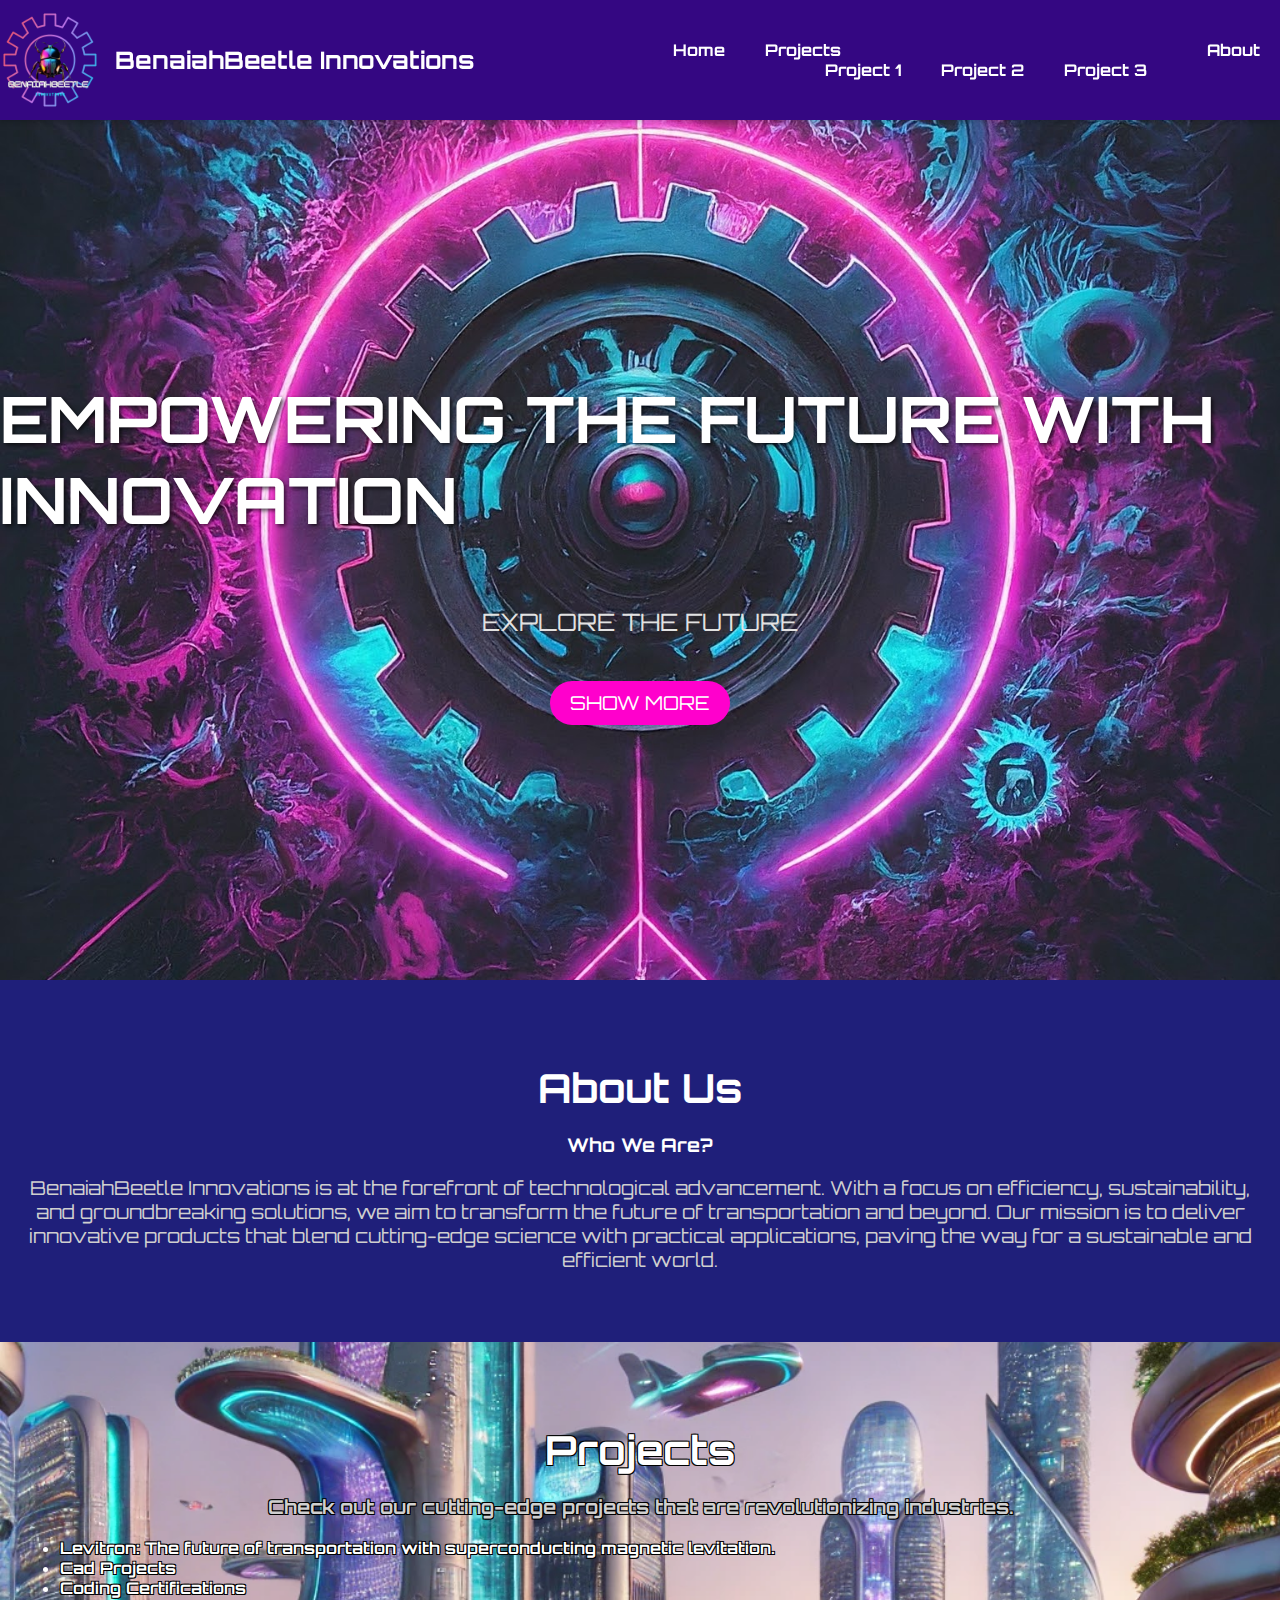
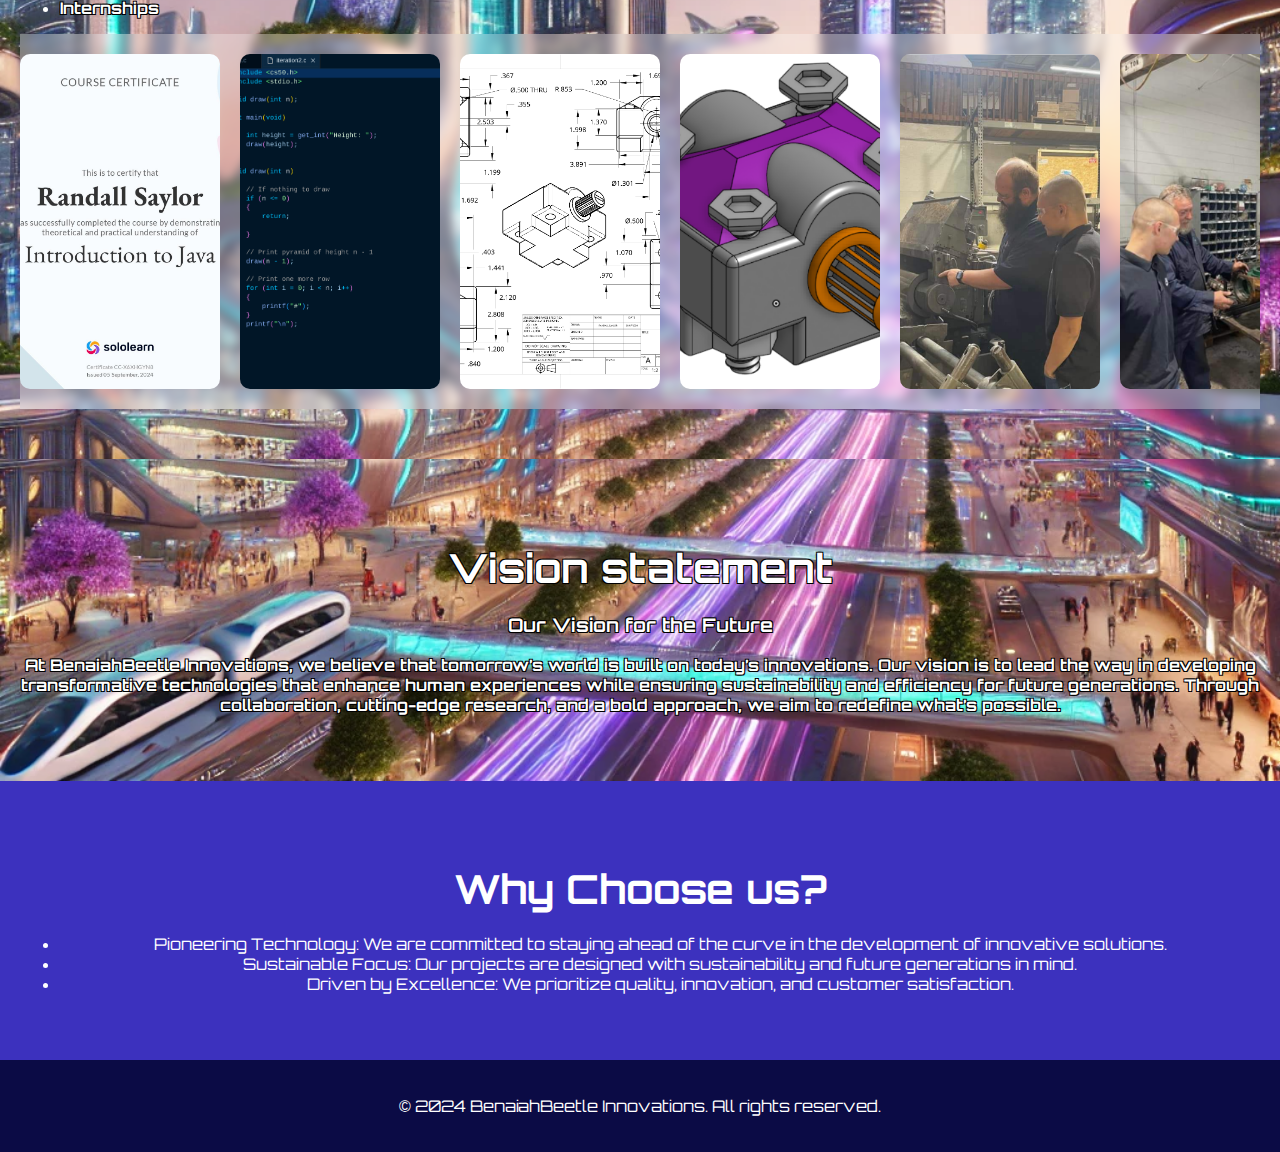
==== BenaiahBeetle/index.html @ bed6fa5a "modify files" ====
<!DOCTYPE html>
<html lang="en">
<head>
  <meta charset="UTF-8">
  <meta name="viewport" content="width=device-width, initial-scale=1.0">
  <title>BenaiahBeetle Innovations</title>
  <link rel="stylesheet" href="style.css">
  <link href="https://fonts.googleapis.com/css2?family=Orbitron:wght@400;700&display=swap" rel="stylesheet">
  <link rel="icon" type="image/x-icon" href="images/logo.png">
</head>
<body>
  <!-- Header Section -->
  <header>
    <div class="logo">
      <img src="images/logo.png" alt="BenaiahBeetle Logo"> <!-- Replace with your actual logo file -->
      <span class="company-name">BenaiahBeetle Innovations</span> <!-- Company name beside logo -->
    </div>
    <nav>
      <ul>
        <li><a href="#home">Home</a></li>
        <li class="dropdown">
          <a href="#projects">Projects</a>
          <ul class="dropdown-content">
            <li><a href="levitron/levitron.html">Project 1</a></li>
            <li><a href="project2.html">Project 2</a></li>
            <li><a href="project3.html">Project 3</a></li>
          </ul>
        </li>
        <li><a href="#about">About</a></li>
      </ul>
    </nav>
  </header>

  <!-- Hero Section -->
  <section id="hero">
    <h1>EMPOWERING THE FUTURE WITH INNOVATION</h1>
    <p>EXPLORE THE FUTURE</p>
    <a href="#vision" class="btn show-more">SHOW MORE</a>
  </section>

  <!-- About Section -->
  <section id="about">
    <h2>About Us</h2>
    <h3>Who We Are?</h3>
    <p>BenaiahBeetle Innovations is at the forefront of technological advancement. With a focus on efficiency, sustainability, and groundbreaking solutions, we aim to transform the future of transportation and beyond. Our mission is to deliver innovative products that blend cutting-edge science with practical applications, paving the way for a sustainable and efficient world.</p>
  </section>

  <!-- Projects Section -->
  <section id="projects">
    <h2>Projects</h2>
    <p>Check out our cutting-edge projects that are revolutionizing industries.</p>
    <ul>
        <li>Levitron: The future of transportation with superconducting magnetic levitation.</li>
        <li>Cad Projects</li>
        <li>Coding Certifications</li>
        <li>Internships</li>
    </ul>
    <div class="image-gallery">
        <div class="image-track">
          <img src="images/intro to java.jpg" alt="Project 1">
          <img src="images/Screenshot.png" alt="Project 2">
          <img src="images/LSH Drawing.png" alt="Project 3">
          <img src="images/Screen.png" alt="Project 4">
          <img src="images/Screen1.png" alt="Project 5">
          <img src="images/Screen2.png" alt="Project 6">
          <img src="project7.jpg" alt="Project 7">
          <img src="project8.jpg" alt="Project 8">
          <!-- Add more images as necessary -->
        </div>
      </div>
  </section>

  <!--Vision Statement-->
  <section id="vision">
    <h2>Vision statement</h2>
    <h3>Our Vision for the Future</h3>
    <p>At BenaiahBeetle Innovations, we believe that tomorrow’s world is built on today’s innovations. Our vision is to lead the way in developing transformative technologies that enhance human experiences while ensuring sustainability and efficiency for future generations. Through collaboration, cutting-edge research, and a bold approach, we aim to redefine what’s possible.</p>
  </section>

<!--Why Choose Us-->
<section id="choose">
    <h2>Why Choose us?</h2>
    <ul>
        <li>Pioneering Technology: We are committed to staying ahead of the curve in the development of innovative solutions.</li>
        <li>Sustainable Focus: Our projects are designed with sustainability and future generations in mind.</li>
        <li>Driven by Excellence: We prioritize quality, innovation, and customer satisfaction.</li>
    </ul>
</section>
  
  <!-- Footer -->
  <footer>
    <p>© 2024 BenaiahBeetle Innovations. All rights reserved.</p>
  </footer>

  <!-- JavaScript for Smooth Scrolling -->
  <script src="script.js"></script>
</body>
</html>
---- BenaiahBeetle/style.css ----
/* Global Styles */
body {
    font-family: 'Orbitron', sans-serif;
    margin: 0;
    padding: 0;
    background-color: #0b0b45;
    color: #fff;
    padding-top: 80px;
  }
  
  header {
    display: flex;
    justify-content: space-between;
    align-items: center;
    padding: 10px 0;
    background-color: #340782;
    position: fixed;
    top: 0;
    width: 100%;
    z-index: 1000;
    box-shadow: 0 2px 5px rgba(0, 0, 0, 0.2);
  }
  
  .logo {
    display: flex;
    align-items: center; /* Align logo and text vertically */
  }
  
  .logo img {
    width: 100px;
    margin-right: 15px; /* Space between logo and company name */
  }
  
  .company-name {
    font-size: 1.5rem;
    font-weight: bold;
    color: white;
  }
  
  nav ul {
    list-style-type: none;
    display: flex;
  }
  
  nav ul li {
    margin: 0 20px;
  }
  
  nav ul li a {
    color: #fff;
    text-decoration: none;
    font-weight: bold;
  }
  
  /* Hero Section */
  #hero {
    height: 100vh;
    background: url('images/Gemini_Generated_Image_qe0anoqe0anoqe0a.jpeg') no-repeat center center/cover; /* Replace with your image */
    display: flex;
    flex-direction: column;
    justify-content: center;
    align-items: center;
    text-align: center
  }
  
  #hero h1 {
    font-size: 4rem;
    color: #fff;
    text-shadow: 2px 2px 4px rgba(0, 0, 0, 0.7);
    text-align: left;
  }
  
  #hero p {
    font-size: 1.5rem;
    color: #e2e2e2;
  }
  
  .btn {
    background-color: #ff00cc;
    color: #fff;
    padding: 10px 20px;
    text-decoration: none;
    border-radius: 30px;
    font-size: 1.2rem;
    margin-top: 20px;
  }
  
  .btn:hover {
    background-color: #ff66cc;
  }
  
  /* About Section */
  #about {
    padding: 50px 20px;
    background-color: #1f1f7a;
    text-align: center;
  }
  
  #about h2 {
    font-size: 2.5rem;
    margin-bottom: 20px;
  }
  
  #about p {
    font-size: 1.2rem;
    color: #cfcfcf;
  }
  
  /* Projects Section */
  #projects {
    padding: 50px 20px;
    text-align: center;
    background:url('images/futuristic.png') no-repeat center center/cover;
    font-weight: bold;
    text-shadow: 
        -1px -1px 0 black,  /* Top-left */
        1px -1px 0 black,   /* Top-right */
        -1px 1px 0 black,   /* Bottom-left */
        1px 1px 0 black;
  }
  
  #projects h2 {
    font-size: 2.5rem;
    margin-bottom: 20px;
  }
  
  #projects p {
    font-size: 1.2rem;
    color: #cfcfcf;
  }

  #projects ul {
    text-align: left;

  }

  #vision {
    padding: 50px 20px;
    background:url('images/futuristic.png') no-repeat bottom center/cover;
    text-align: center;
    color: rgb(255, 255, 255);
    font-weight: bold;
    text-shadow: 
        -1px -1px 0 black,  /* Top-left */
        1px -1px 0 black,   /* Top-right */
        -1px 1px 0 black,   /* Bottom-left */
        1px 1px 0 black;
  }
  
  #vision h2 {
    font-size: 2.5rem;
    margin-bottom: 20px;
  }

  #choose {
    padding: 50px 20px;
    background-color: #3c31be;
    text-align: center;

  }
  #choose h2 {
    font-size: 2.5rem;
    margin-bottom: 20px;
  }
  
  /* Footer */
  footer {
    padding: 20px;
    background-color: #0b0b45;
    text-align: center;
    color: #fff;
  }

/* Styles for the Image Gallery */
.image-gallery {
  width: 100%;
  overflow: hidden;
  padding: 20px 0;
  backdrop-filter: blur(5px); /* Apply a 10px blur to the background */
  background-color: rgba(255, 255, 255, 0.3);
}

.image-track {
  display: flex;
  gap: 20px; /* Space between images */
  animation: scroll 30s linear infinite;
}

.image-track img {
  width: 200px; /* Adjust the width of each image */
  height: auto;
  border-radius: 10px; /* Optional: add rounded corners to images */
  object-fit: cover;
}

/* Animation for continuous scrolling */
@keyframes scroll {
  0% {
    transform: translateX(100%);
  }
  100% {
    transform: translateX(-100%);
  }
}
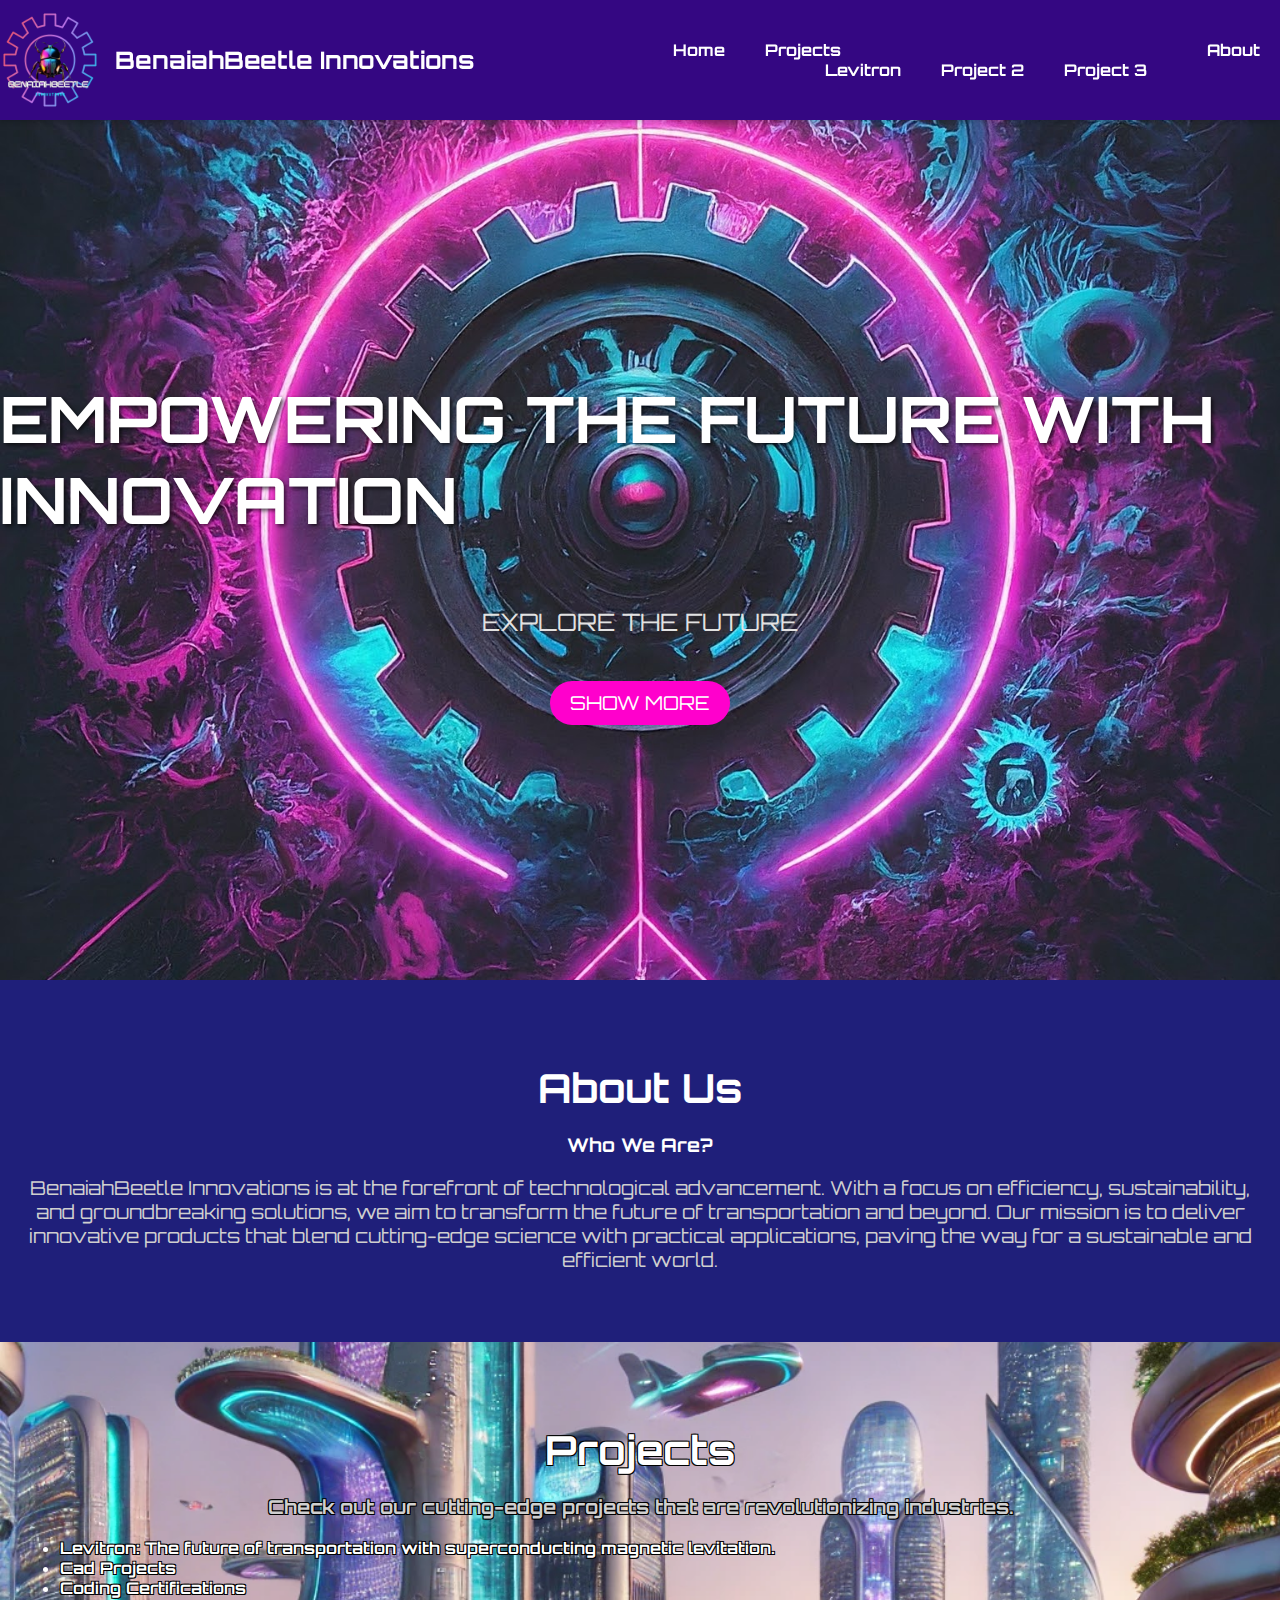
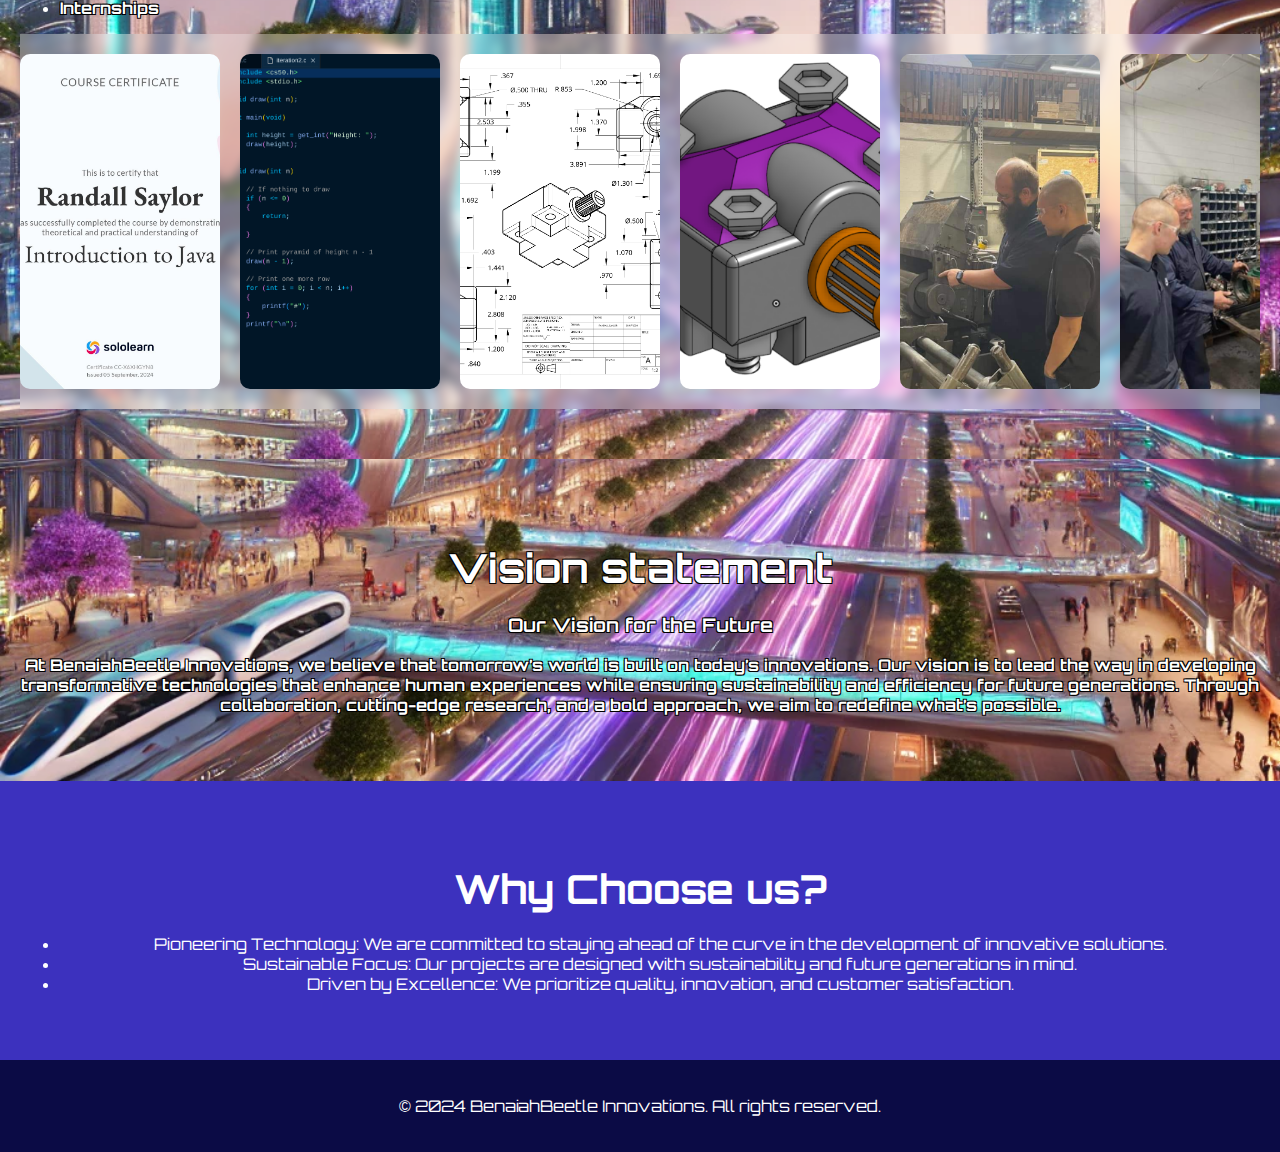
==== commit 2e280331: "modify all files" ====
--- a/BenaiahBeetle/index.html
+++ b/BenaiahBeetle/index.html
@@ -17,11 +17,11 @@
     </div>
     <nav>
       <ul>
-        <li><a href="#home">Home</a></li>
+        <li><a href="#hero">Home</a></li>
         <li class="dropdown">
           <a href="#projects">Projects</a>
           <ul class="dropdown-content">
-            <li><a href="levitron/levitron.html">Project 1</a></li>
+            <li><a href="levitron/levitron.html">Levitron</a></li>
             <li><a href="project2.html">Project 2</a></li>
             <li><a href="project3.html">Project 3</a></li>
           </ul>
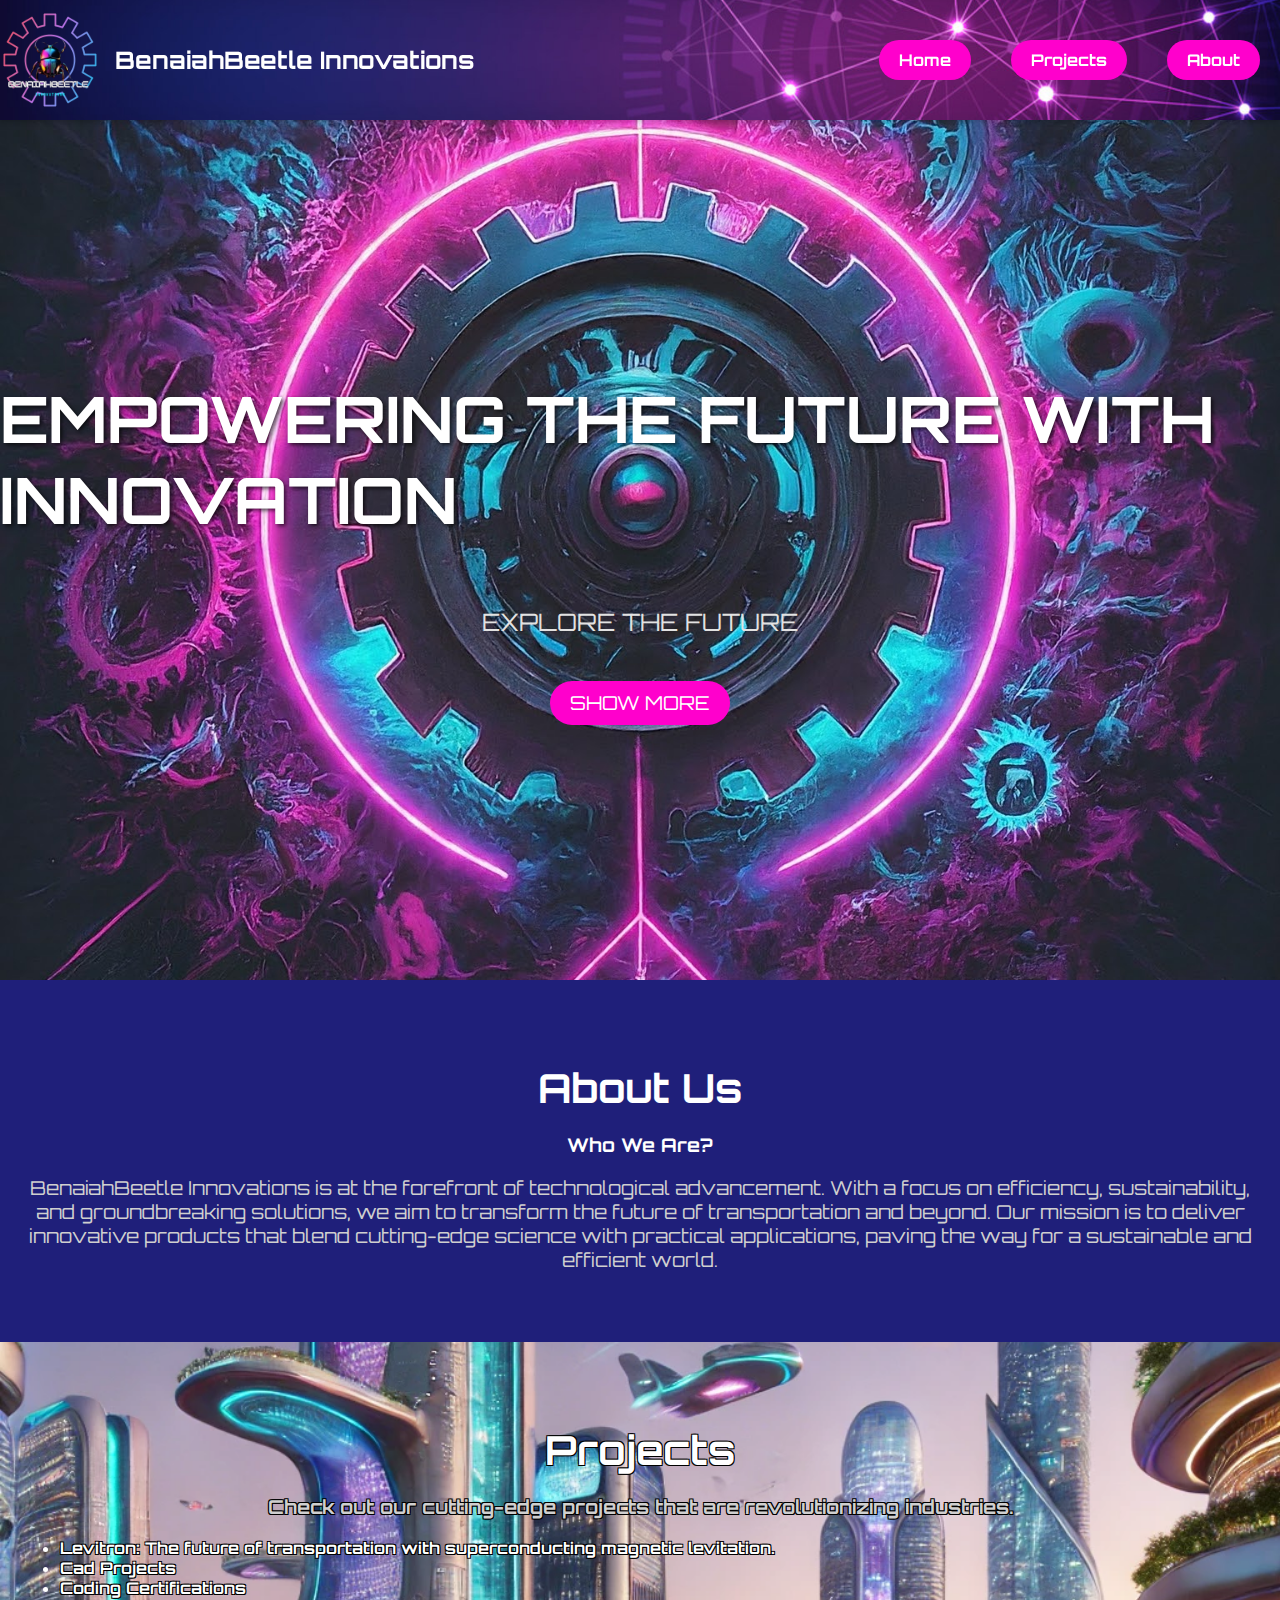
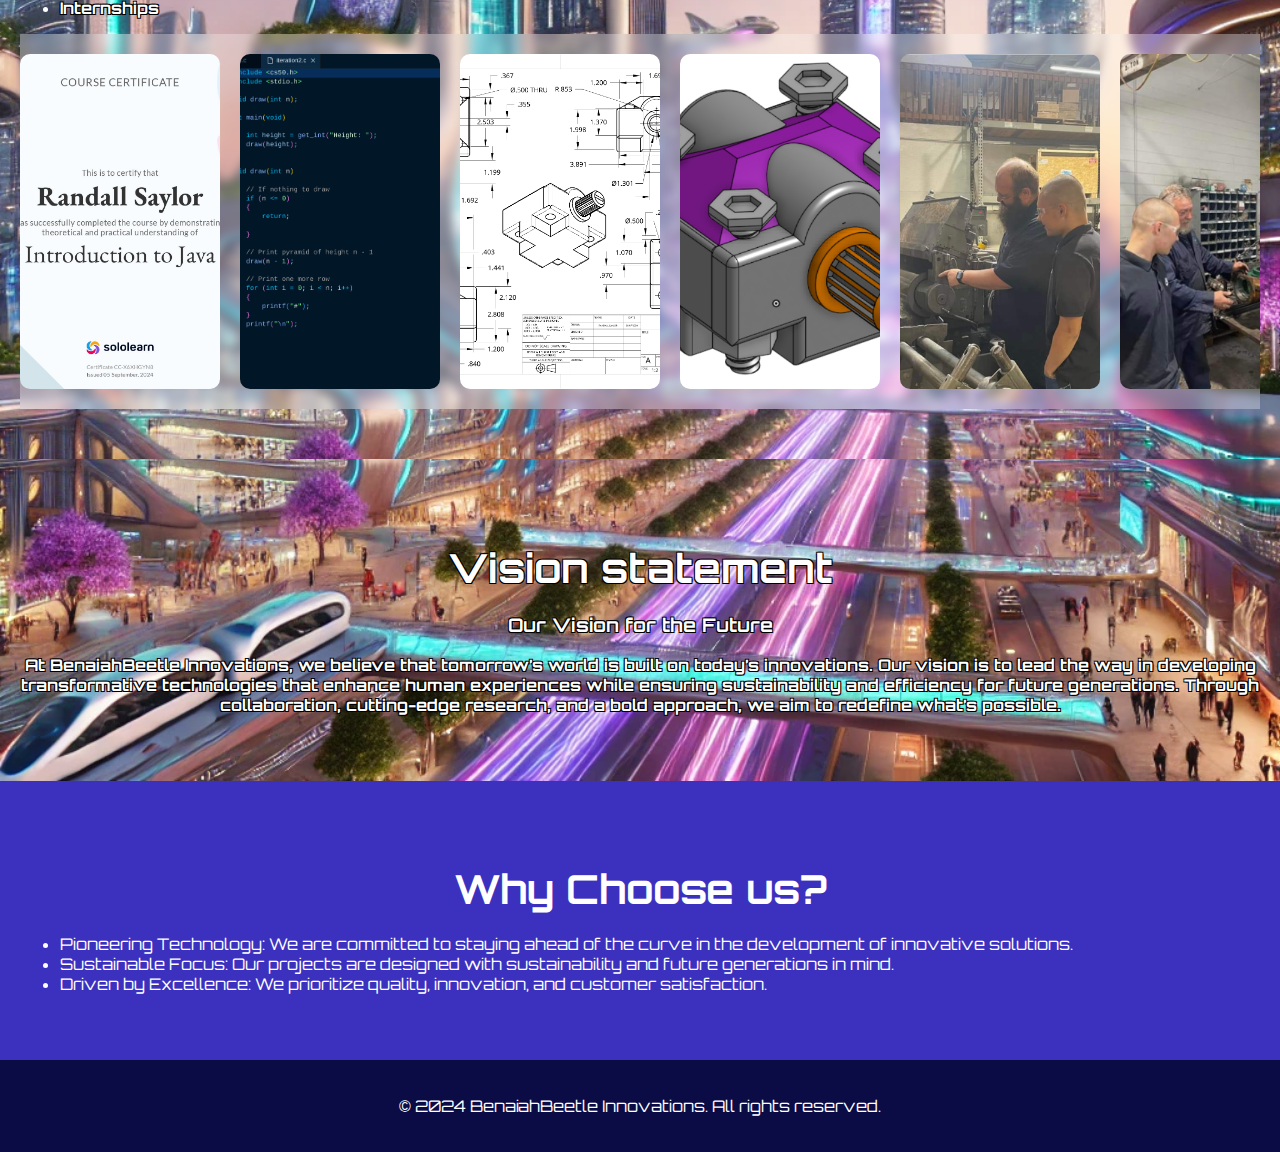
==== commit a595cce8: "add new files and modify index.html and style.css" ====
--- a/BenaiahBeetle/index.html
+++ b/BenaiahBeetle/index.html
@@ -18,12 +18,12 @@
     <nav>
       <ul>
         <li><a href="#hero">Home</a></li>
-        <li class="dropdown">
+        <li class="dropdown"> <!--ADD FORM TAB INSTEAD OF "DROPDOWN"-->
           <a href="#projects">Projects</a>
           <ul class="dropdown-content">
-            <li><a href="levitron/levitron.html">Levitron</a></li>
+            <!--<li><a href="levitron/levitron.html">Levitron</a></li>
             <li><a href="project2.html">Project 2</a></li>
-            <li><a href="project3.html">Project 3</a></li>
+            <li><a href="project3.html">Project 3</a></li>-->
           </ul>
         </li>
         <li><a href="#about">About</a></li>
--- a/BenaiahBeetle/style.css
+++ b/BenaiahBeetle/style.css
@@ -13,7 +13,7 @@
     justify-content: space-between;
     align-items: center;
     padding: 10px 0;
-    background-color: #340782;
+    background: url('images/Header.jpg') no-repeat center center/cover;
     position: fixed;
     top: 0;
     width: 100%;
@@ -50,6 +50,11 @@
     color: #fff;
     text-decoration: none;
     font-weight: bold;
+    border-radius: 30px;
+    background-color: #ff00cc;
+    padding: 10px 20px;
+    margin-top: 20px;
+    
   }
   
   /* Hero Section */
@@ -161,6 +166,10 @@
   #choose h2 {
     font-size: 2.5rem;
     margin-bottom: 20px;
+  }
+  
+  #choose ul {
+    text-align: left;
   }
   
   /* Footer */
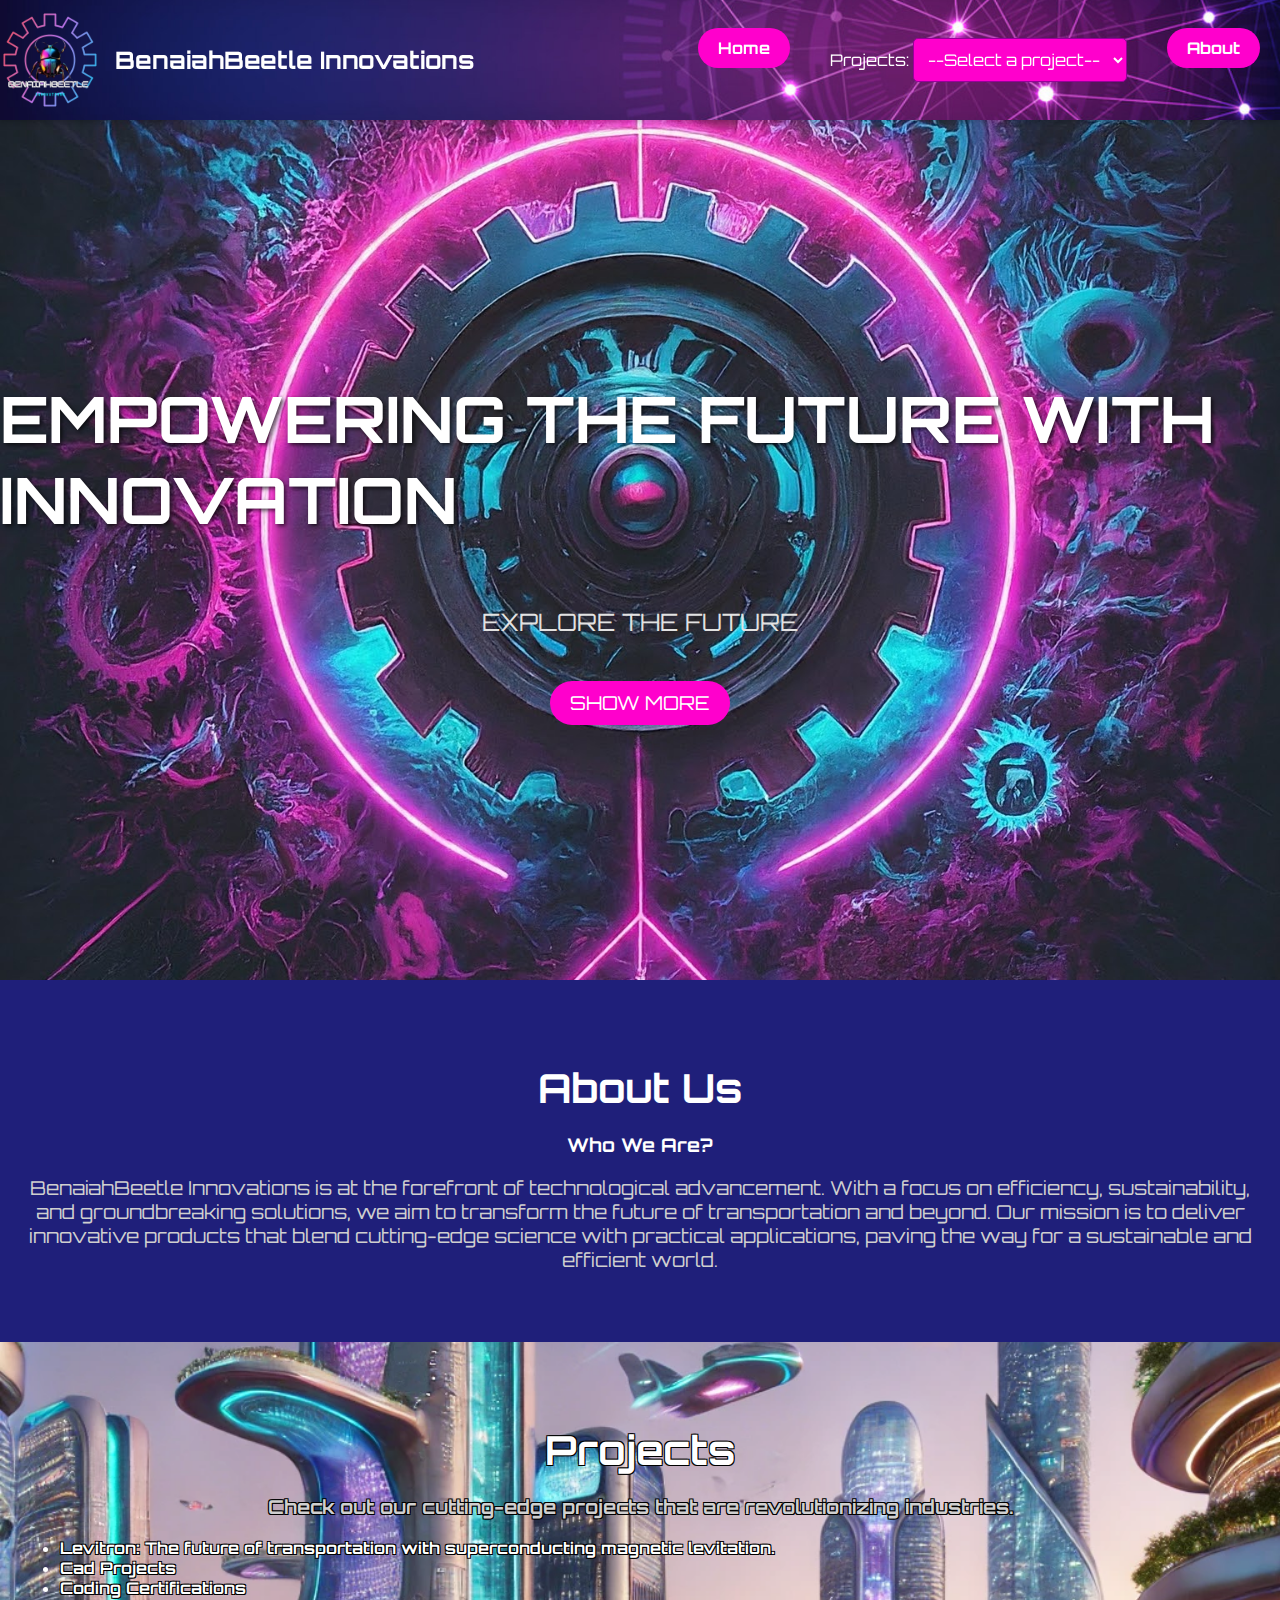
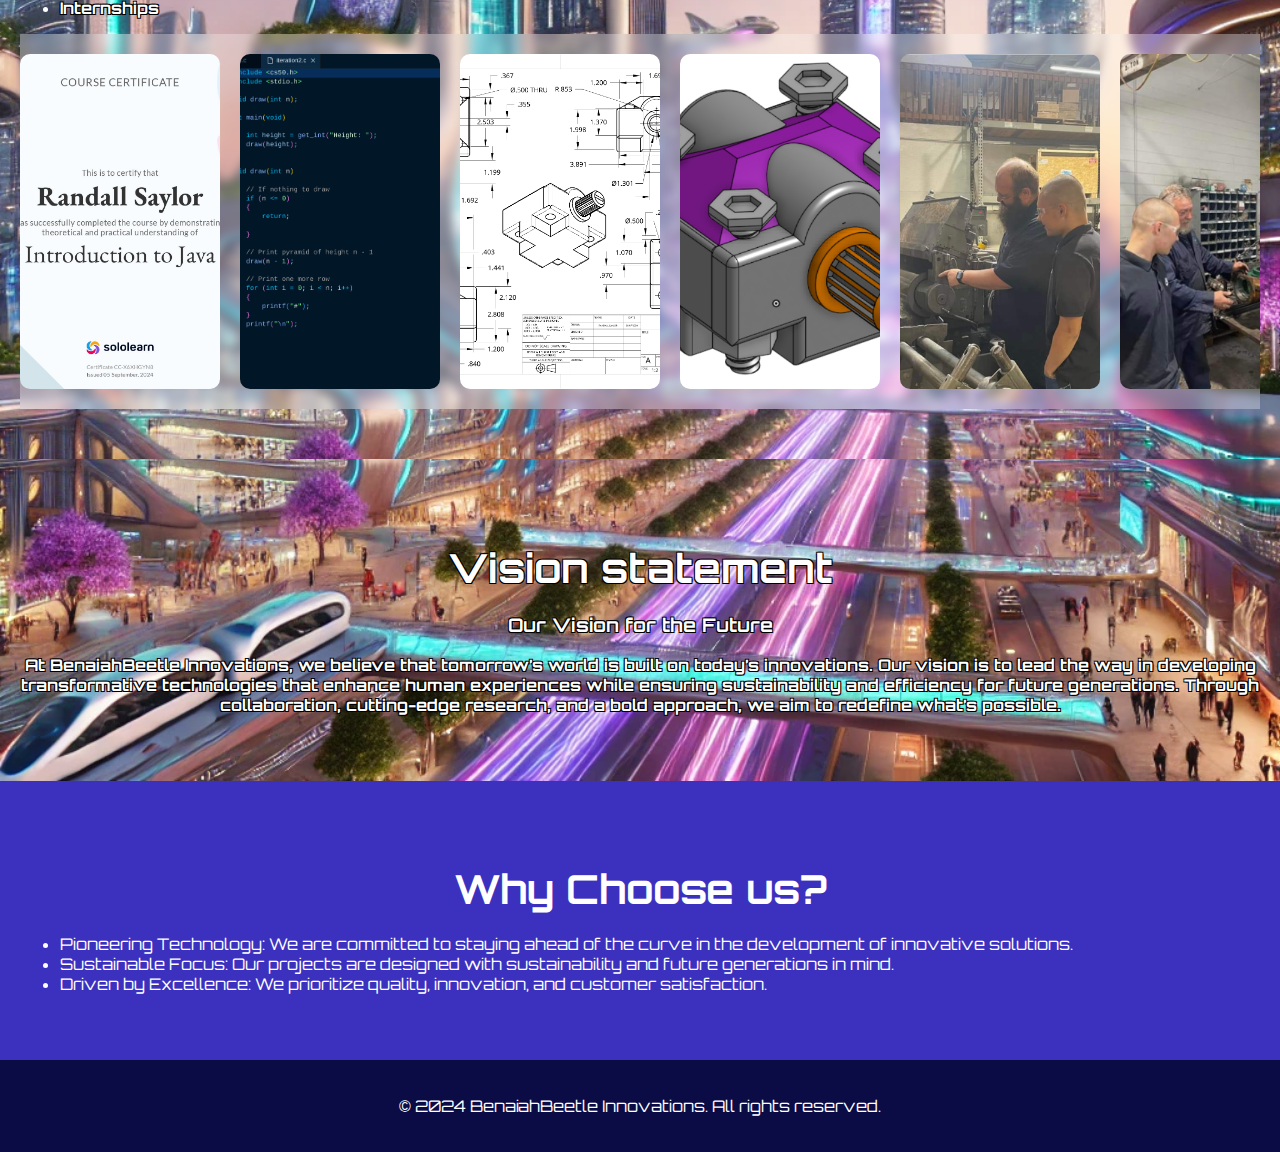
==== commit a1274c3b: "modify index and style" ====
--- a/BenaiahBeetle/index.html
+++ b/BenaiahBeetle/index.html
@@ -18,13 +18,14 @@
     <nav>
       <ul>
         <li><a href="#hero">Home</a></li>
-        <li class="dropdown"> <!--ADD FORM TAB INSTEAD OF "DROPDOWN"-->
-          <a href="#projects">Projects</a>
-          <ul class="dropdown-content">
-            <!--<li><a href="levitron/levitron.html">Levitron</a></li>
-            <li><a href="project2.html">Project 2</a></li>
-            <li><a href="project3.html">Project 3</a></li>-->
-          </ul>
+        <li>
+          <label for="projects">Projects:</label>
+          <select id="projects" name="projects" onchange="location = this.value;">
+            <option value="">--Select a project--</option>
+            <option value="levitron/levitron.html">Levitron</option>
+            <option value="project2.html">Project 2</option>
+            <option value="project3.html">Project 3</option>
+          </select>
         </li>
         <li><a href="#about">About</a></li>
       </ul>
@@ -46,7 +47,7 @@
   </section>
 
   <!-- Projects Section -->
-  <section id="projects">
+  <section id="project">
     <h2>Projects</h2>
     <p>Check out our cutting-edge projects that are revolutionizing industries.</p>
     <ul>
@@ -63,8 +64,9 @@
           <img src="images/Screen.png" alt="Project 4">
           <img src="images/Screen1.png" alt="Project 5">
           <img src="images/Screen2.png" alt="Project 6">
-          <img src="project7.jpg" alt="Project 7">
-          <img src="project8.jpg" alt="Project 8">
+          <img src="images/CAD.png" alt="Project 7">
+          <img src="images/Arduino.png" alt="Project 8">
+          <img src="images/Circuits.jpeg" alt="Project 9">
           <!-- Add more images as necessary -->
         </div>
       </div>
--- a/BenaiahBeetle/style.css
+++ b/BenaiahBeetle/style.css
@@ -57,6 +57,21 @@
     
   }
   
+  select {
+    padding: 10px;
+    border-radius: 5px;
+    background-color: #ff00cc;
+    color: #fff;
+    border: 1px solid #99009b;
+    font-size: 16px;
+    font-family: 'Orbitron', sans-serif;
+  }
+  
+  select option {
+    background-color: #fff;
+    color: #333;
+  }
+  
   /* Hero Section */
   #hero {
     height: 100vh;
@@ -112,7 +127,7 @@
   }
   
   /* Projects Section */
-  #projects {
+  #project {
     padding: 50px 20px;
     text-align: center;
     background:url('images/futuristic.png') no-repeat center center/cover;
@@ -124,17 +139,17 @@
         1px 1px 0 black;
   }
   
-  #projects h2 {
-    font-size: 2.5rem;
-    margin-bottom: 20px;
-  }
-  
-  #projects p {
+  #project h2 {
+    font-size: 2.5rem;
+    margin-bottom: 20px;
+  }
+  
+  #project p {
     font-size: 1.2rem;
     color: #cfcfcf;
   }
 
-  #projects ul {
+  #project ul {
     text-align: left;
 
   }
